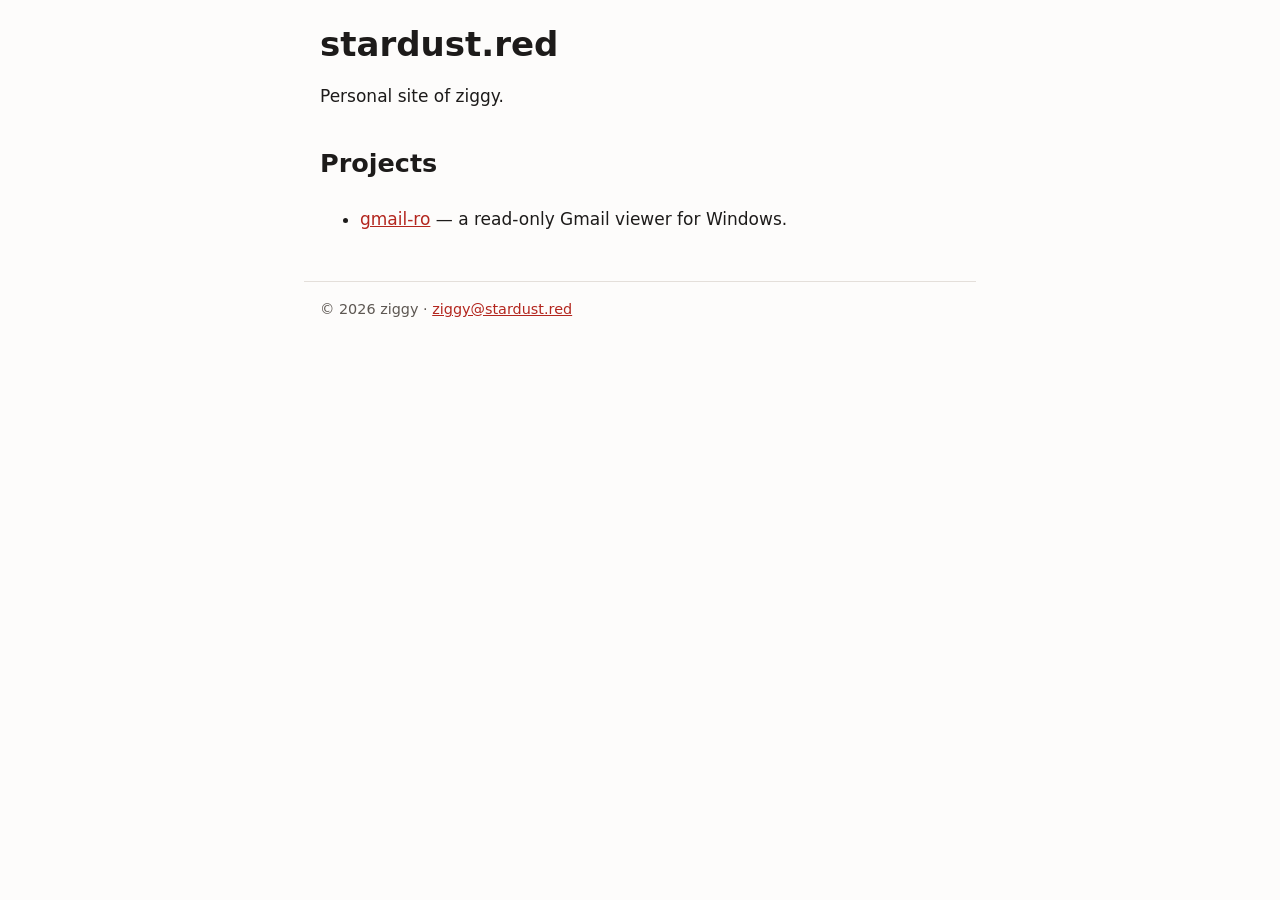
==== index.html @ 1e3b47f2 "Add stardust.red site with gmail-ro home, privacy and terms pages Co-Authored-By: Claude Opus 5.5 <n" ====
<!doctype html>
<html lang="en">
<head>
<meta charset="utf-8">
<meta name="viewport" content="width=device-width, initial-scale=1">
<title>stardust.red</title>
<link rel="stylesheet" href="/style.css">
</head>
<body>
<a class="skip" href="#main">Skip to content</a>
<main id="main">
<h1>stardust.red</h1>
<p>Personal site of ziggy.</p>
<h2>Projects</h2>
<ul><li><a href="/gmail-ro/">gmail-ro</a> &mdash; a read-only Gmail viewer for Windows.</li></ul>
</main>
<footer>&copy; 2026 ziggy &middot; <a href="mailto:ziggy@stardust.red">ziggy@stardust.red</a></footer>
</body>
</html>
---- style.css ----
:root{color-scheme:light dark;--bg:#fdfcfb;--fg:#1d1b1a;--muted:#5d5752;--accent:#b3261e;--line:#e4dfda}
@media (prefers-color-scheme:dark){:root{--bg:#141213;--fg:#ece8e4;--muted:#aaa39d;--accent:#ff8a80;--line:#2e2a2b}}
*{box-sizing:border-box}
body{margin:0;background:var(--bg);color:var(--fg);font:1.0625rem/1.65 system-ui,-apple-system,"Segoe UI",Roboto,sans-serif}
main,header,footer{max-width:42rem;margin:0 auto;padding:0 1rem}
header{padding-top:2rem}
header nav a{margin-right:1rem}
h1{line-height:1.2;margin:1.5rem 0 .5rem}
h2{margin-top:2rem}
a{color:var(--accent)}
a:focus-visible{outline:2px solid var(--accent);outline-offset:2px}
code{overflow-wrap:anywhere}
.muted{color:var(--muted)}
footer{margin:3rem auto 2rem;padding-top:1rem;border-top:1px solid var(--line);color:var(--muted);font-size:.9rem}
.skip{position:absolute;left:-999px}
.skip:focus{left:1rem;top:1rem}
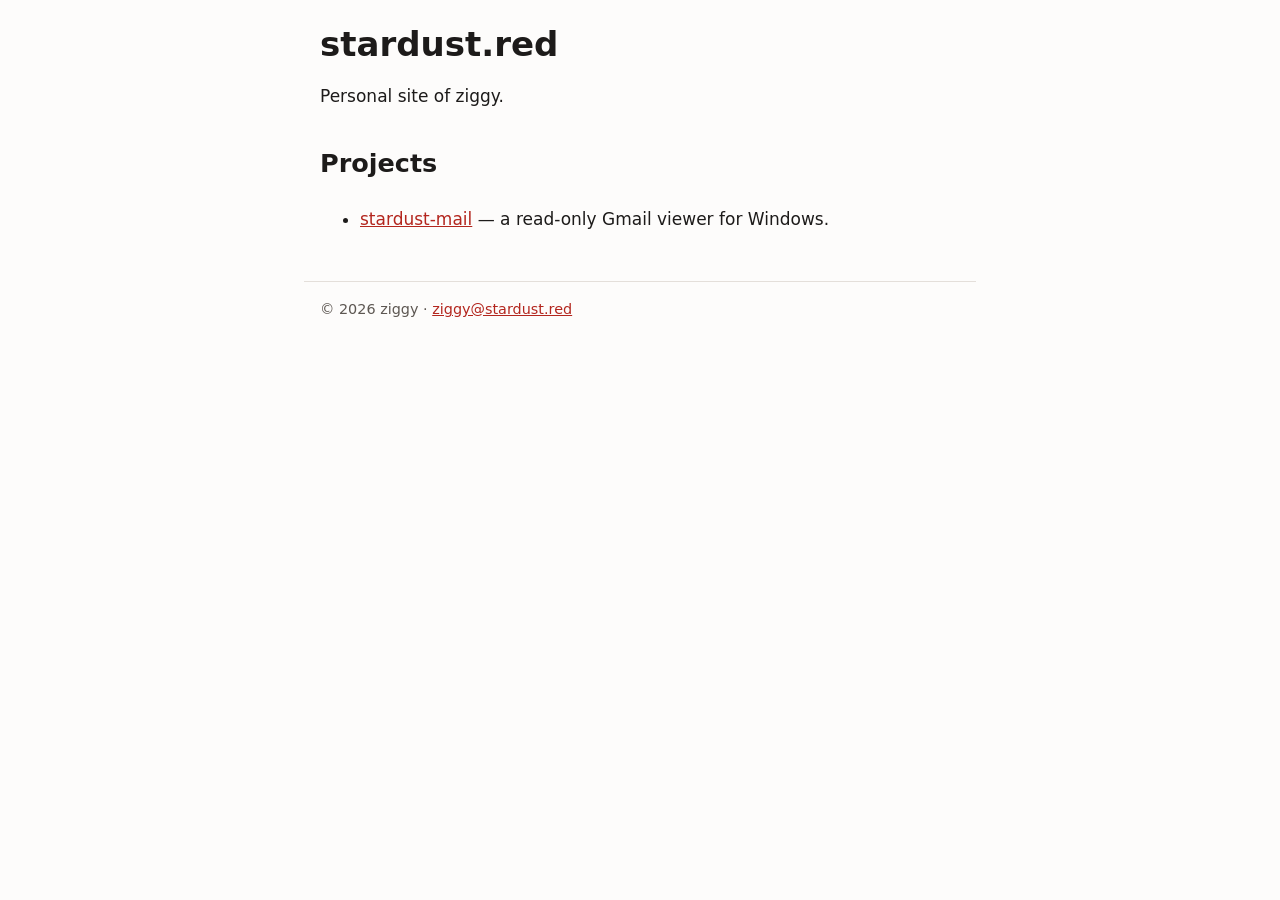
==== commit 1cdb9b62: "Rename gmail-ro to stardust-mail, add star+mail logo Old /gmail-ro/ URLs redirect to /stardust-mail/" ====
--- a/index.html
+++ b/index.html
@@ -12,7 +12,7 @@
 <h1>stardust.red</h1>
 <p>Personal site of ziggy.</p>
 <h2>Projects</h2>
-<ul><li><a href="/gmail-ro/">gmail-ro</a> &mdash; a read-only Gmail viewer for Windows.</li></ul>
+<ul><li><a href="/stardust-mail/">stardust-mail</a> &mdash; a read-only Gmail viewer for Windows.</li></ul>
 </main>
 <footer>&copy; 2026 ziggy &middot; <a href="mailto:ziggy@stardust.red">ziggy@stardust.red</a></footer>
 </body>
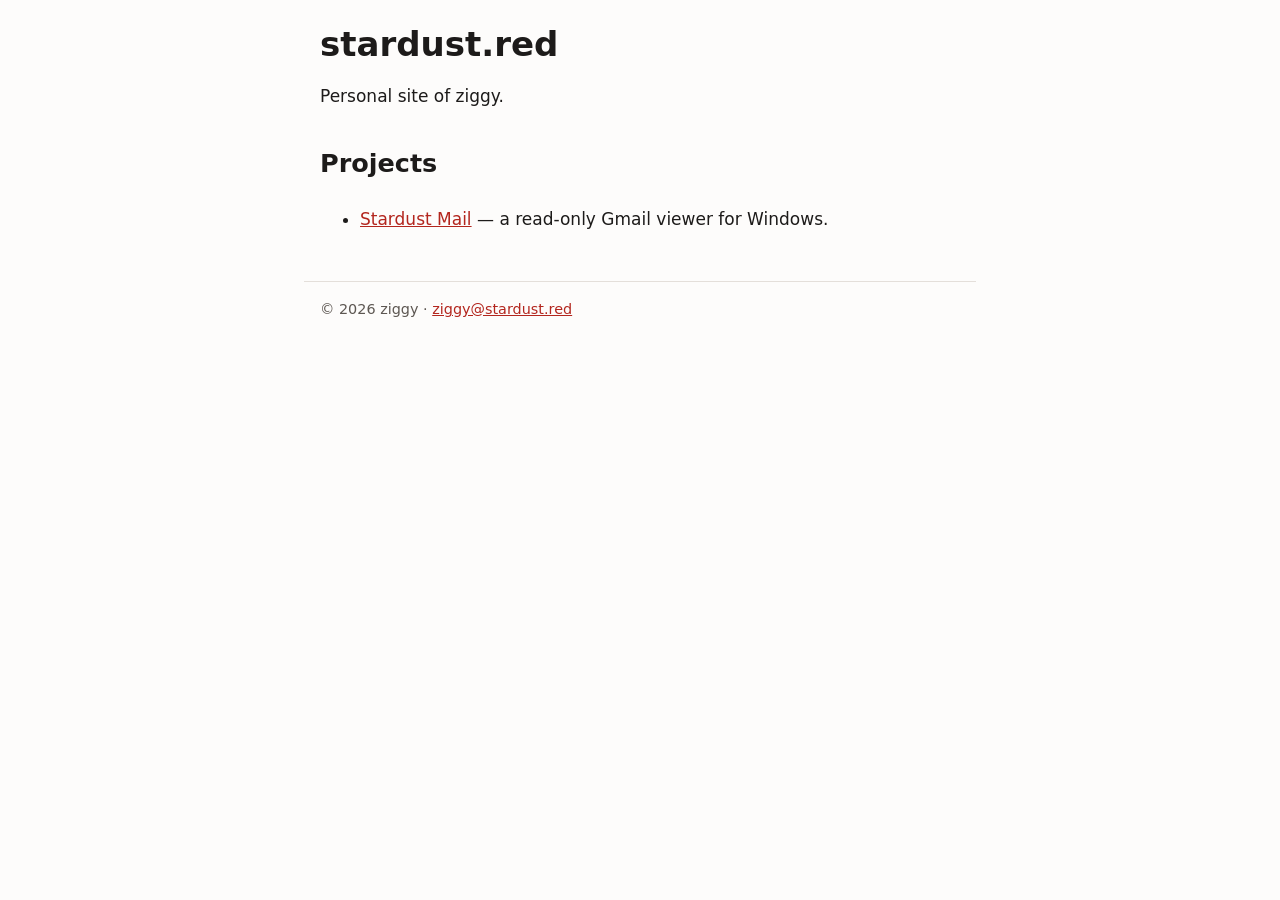
==== commit 7904f279: "Use "Stardust Mail" as the display name URLs stay /stardust-mail/.  Co-Authored-By: Claude Opus 5.5 " ====
--- a/index.html
+++ b/index.html
@@ -12,7 +12,7 @@
 <h1>stardust.red</h1>
 <p>Personal site of ziggy.</p>
 <h2>Projects</h2>
-<ul><li><a href="/stardust-mail/">stardust-mail</a> &mdash; a read-only Gmail viewer for Windows.</li></ul>
+<ul><li><a href="/stardust-mail/">Stardust Mail</a> &mdash; a read-only Gmail viewer for Windows.</li></ul>
 </main>
 <footer>&copy; 2026 ziggy &middot; <a href="mailto:ziggy@stardust.red">ziggy@stardust.red</a></footer>
 </body>
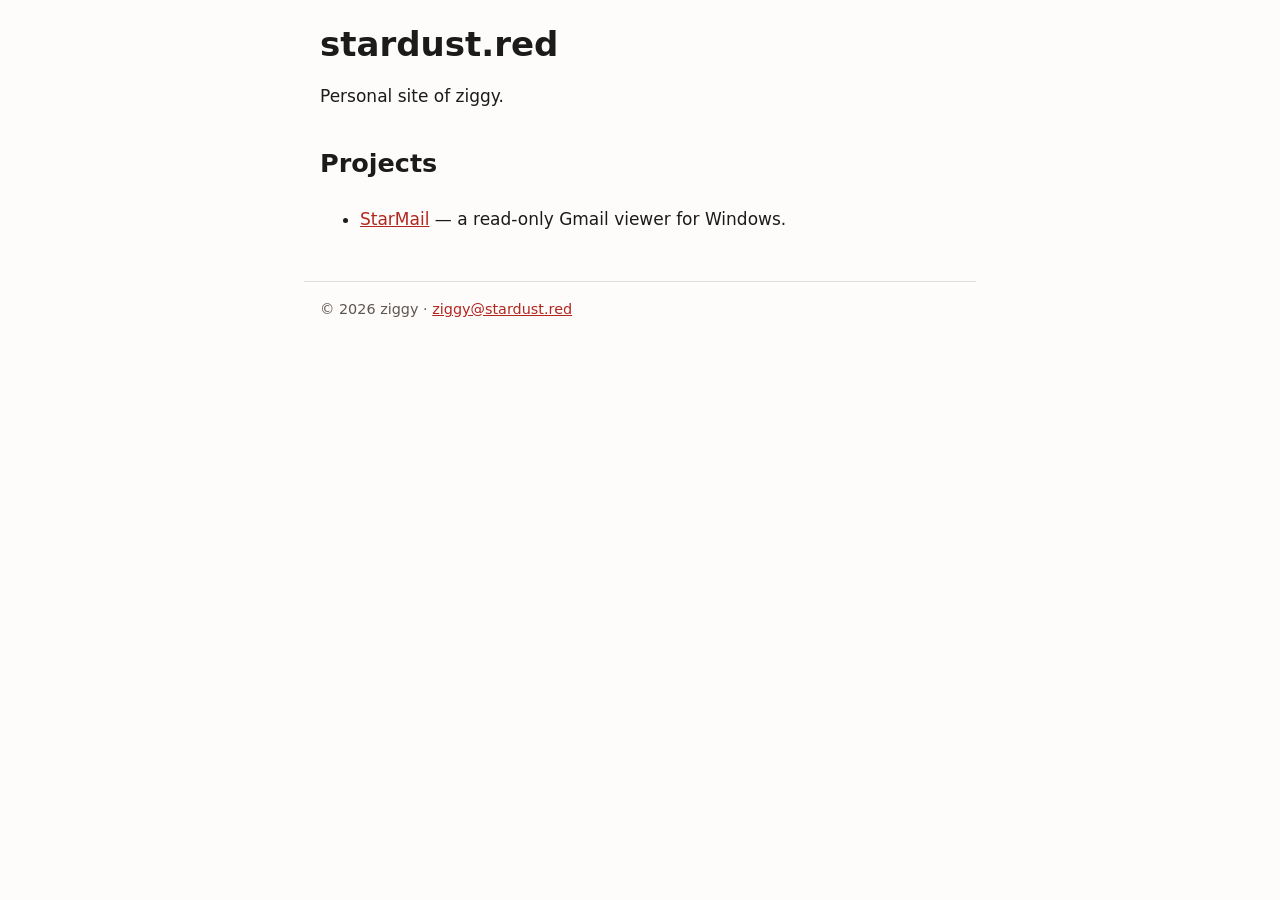
==== commit 86bfcb4a: "Rebrand to StarMail at /starmail/ Co-Authored-By: Claude Opus 5.5 <noreply@anthropic.com>" ====
--- a/index.html
+++ b/index.html
@@ -12,7 +12,7 @@
 <h1>stardust.red</h1>
 <p>Personal site of ziggy.</p>
 <h2>Projects</h2>
-<ul><li><a href="/stardust-mail/">Stardust Mail</a> &mdash; a read-only Gmail viewer for Windows.</li></ul>
+<ul><li><a href="/starmail/">StarMail</a> &mdash; a read-only Gmail viewer for Windows.</li></ul>
 </main>
 <footer>&copy; 2026 ziggy &middot; <a href="mailto:ziggy@stardust.red">ziggy@stardust.red</a></footer>
 </body>
